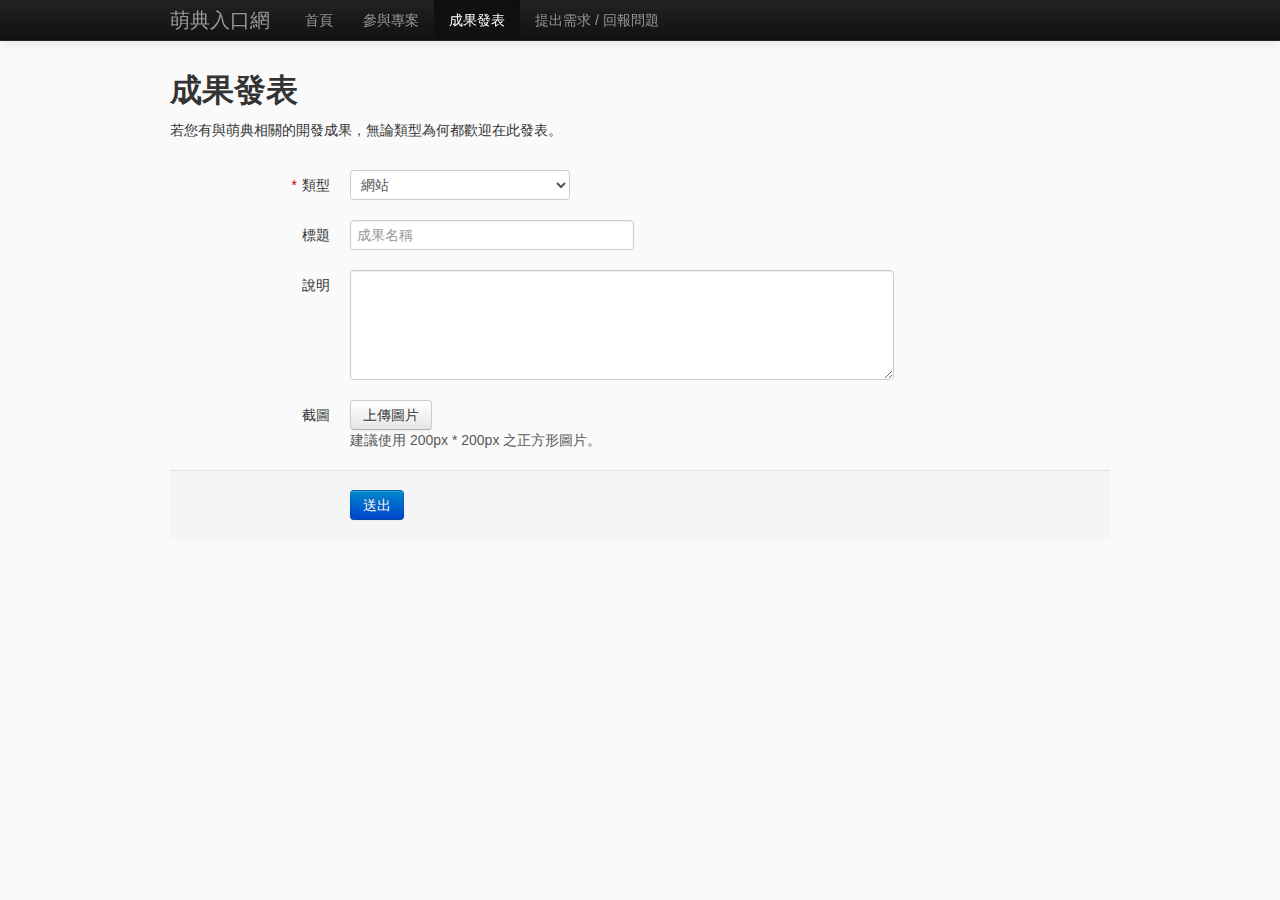
==== publish.html @ bafa9731 "gh page" ====
<!DOCTYPE html>
<head>
<meta charset="utf-8">
<title>萌典入口網</title>
<link href="stylesheets/styles.css" rel="stylesheet">
</head>
<body>
  <div class="navbar navbar-inverse navbar-fixed-top">
  <div class="navbar-inner">
    <div class="container">
      <a class="btn btn-navbar" data-toggle="collapse" data-target=".navbar-responsive-collapse">
        <span class="icon-bar"></span>
        <span class="icon-bar"></span>
        <span class="icon-bar"></span>
      </a>
      <h1><a class="brand" href="/index.html">萌典入口網</a></h1>
      <div class="nav-collapse collapse navbar-responsive-collapse">
        <ul class="nav">
          <li><a href="index.html">首頁</a></li>
          <li><a href="resources.html">參與專案</a></li>
          <li class="active"><a href="publish.html">成果發表</a></li>
          <li><a href="report.html">提出需求 / 回報問題</a></li>
        </ul>
      </div><!-- /.nav-collapse -->
    </div>
  </div>
</div>
  <div class="container">
    <h2>成果發表</h2>
<p>若您有與萌典相關的開發成果，無論類型為何都歡迎在此發表。</p>
<!-- 考慮依據選擇的類型提供不同的 form ，可參考提出需求 / 回報問題頁面 -->
<div class="main-form">
  <form class="form-horizontal">
    <div class="control-group">
      <label class="control-label"><span class="required">*</span>類型</label>
      <div class="controls">
        <select>
          <option>網站</option>
          <option>APP</option>
          <option>資料整理</option>
          <option>API</option>
        </select>
      </div>
    </div>
    <div class="control-group">
      <label class="control-label">標題</label>
      <div class="controls">
        <input type="text" class="input-xlarge" placeholder="成果名稱">
      </div>
    </div>
    <div class="control-group">
      <label class="control-label">說明</label>
      <div class="controls">
        <textarea rows="5" class="input-xxlarge"></textarea>
      </div>
    </div>
    <div class="control-group">
      <label class="control-label">截圖</label>
      <div class="controls">
        <input type="file" title="上傳圖片" />
        <span class="help-block">建議使用 200px * 200px 之正方形圖片。</span>
      </div>
    </div>
    <div class="form-actions">
      <a href="#" class="btn btn-primary">送出</a>
    </div>
  </form>
</div>

  </div>
<script src="javascripts/jquery-2.0.3.min.js"></script>
<script src="javascripts/bootstrap-dropdown.js"></script>
<script src="javascripts/bootstrap-tab.js"></script>
    <script src="javascripts/bootstrap.file-input.js"></script>
<script>
$(function(){
  $('input[type=file]').bootstrapFileInput();
});
</script>

<script>document.write('<script src="http://' + (location.host || 'localhost').split(':')[0] + ':35729/livereload.js?snipver=1"></' + 'script>')</script>
</body>
</html>
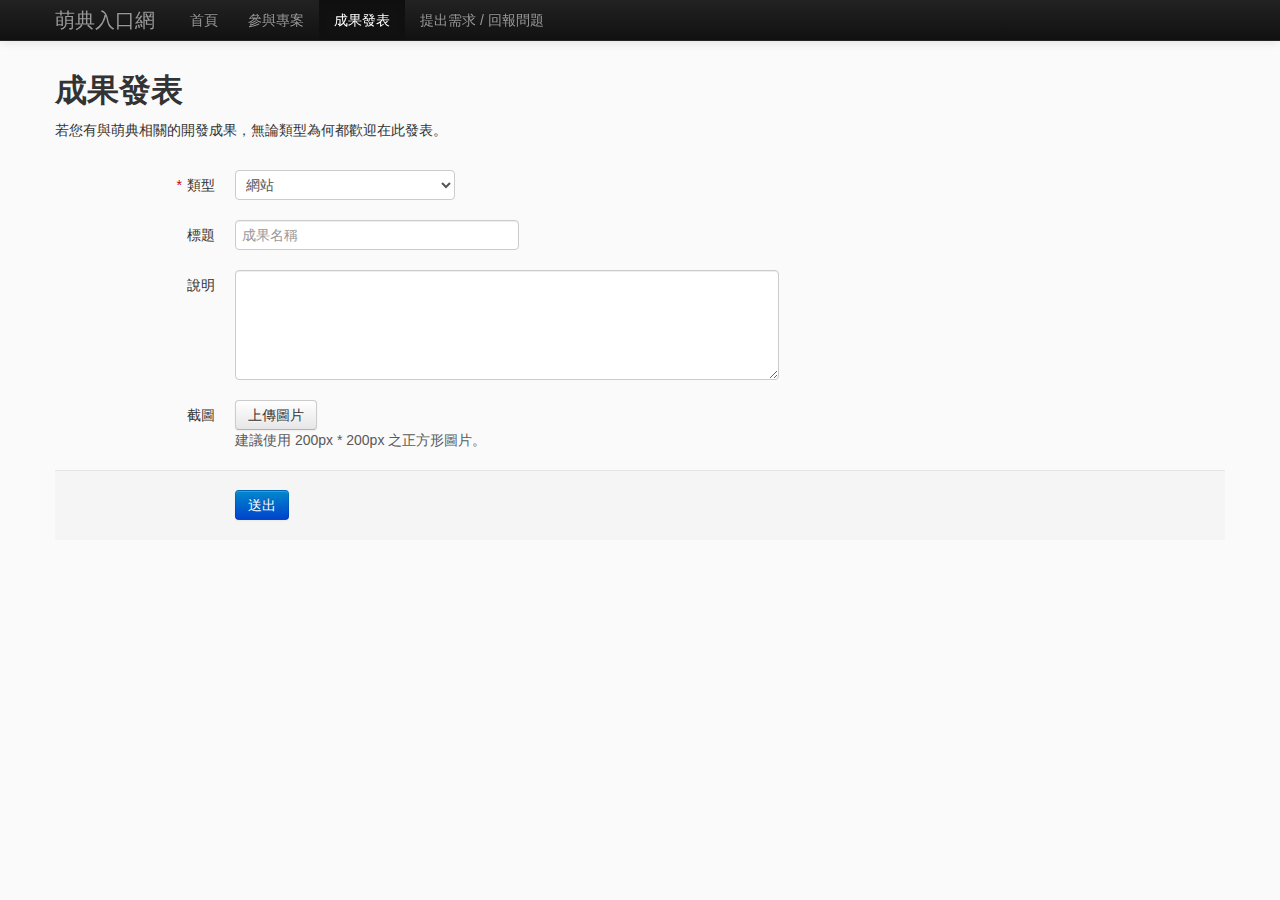
==== commit e6c202a0: "responsive" ====
--- a/publish.html
+++ b/publish.html
@@ -13,7 +13,7 @@
         <span class="icon-bar"></span>
         <span class="icon-bar"></span>
       </a>
-      <h1><a class="brand" href="/index.html">萌典入口網</a></h1>
+      <h1><a class="brand" href="index.html">萌典入口網</a></h1>
       <div class="nav-collapse collapse navbar-responsive-collapse">
         <ul class="nav">
           <li><a href="index.html">首頁</a></li>
@@ -71,6 +71,7 @@
 <script src="javascripts/jquery-2.0.3.min.js"></script>
 <script src="javascripts/bootstrap-dropdown.js"></script>
 <script src="javascripts/bootstrap-tab.js"></script>
+<script src="javascripts/bootstrap-collapse.js"></script>
     <script src="javascripts/bootstrap.file-input.js"></script>
 <script>
 $(function(){
@@ -78,6 +79,5 @@
 });
 </script>
 
-<script>document.write('<script src="http://' + (location.host || 'localhost').split(':')[0] + ':35729/livereload.js?snipver=1"></' + 'script>')</script>
 </body>
 </html>